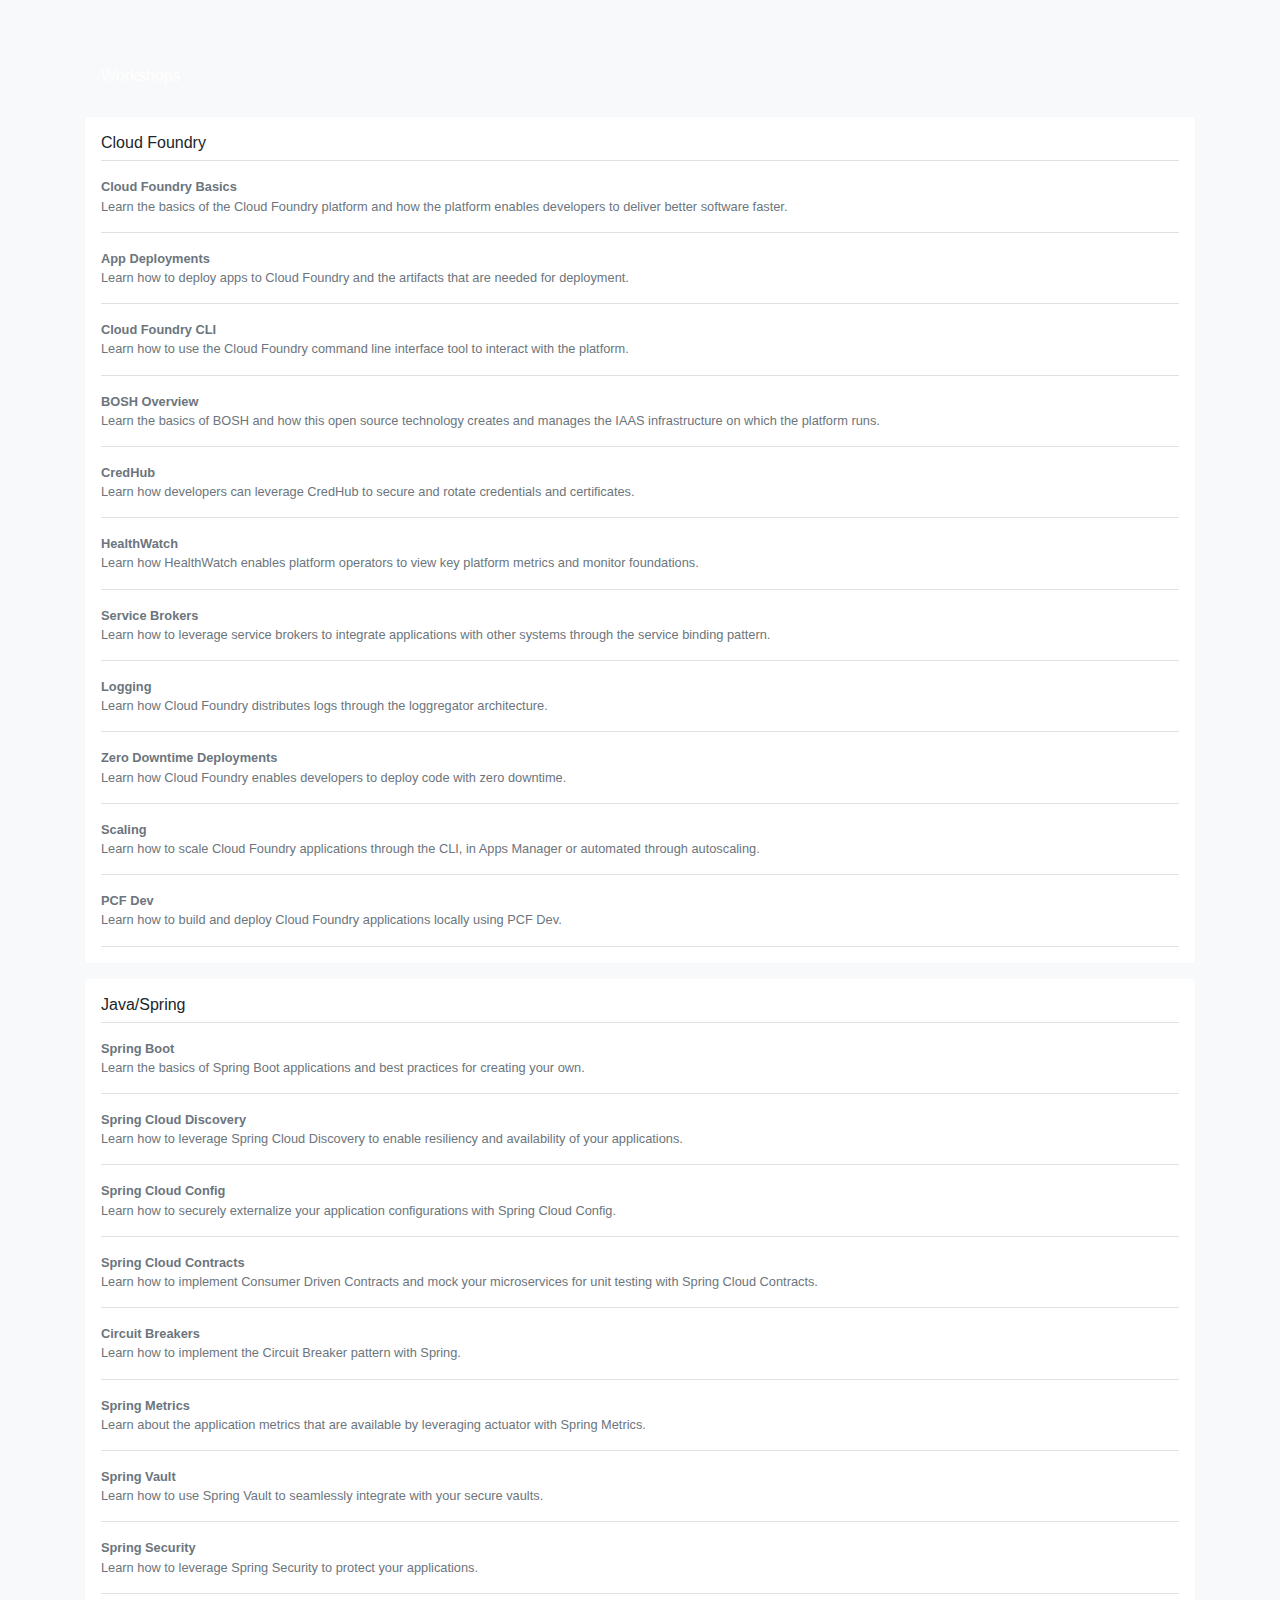
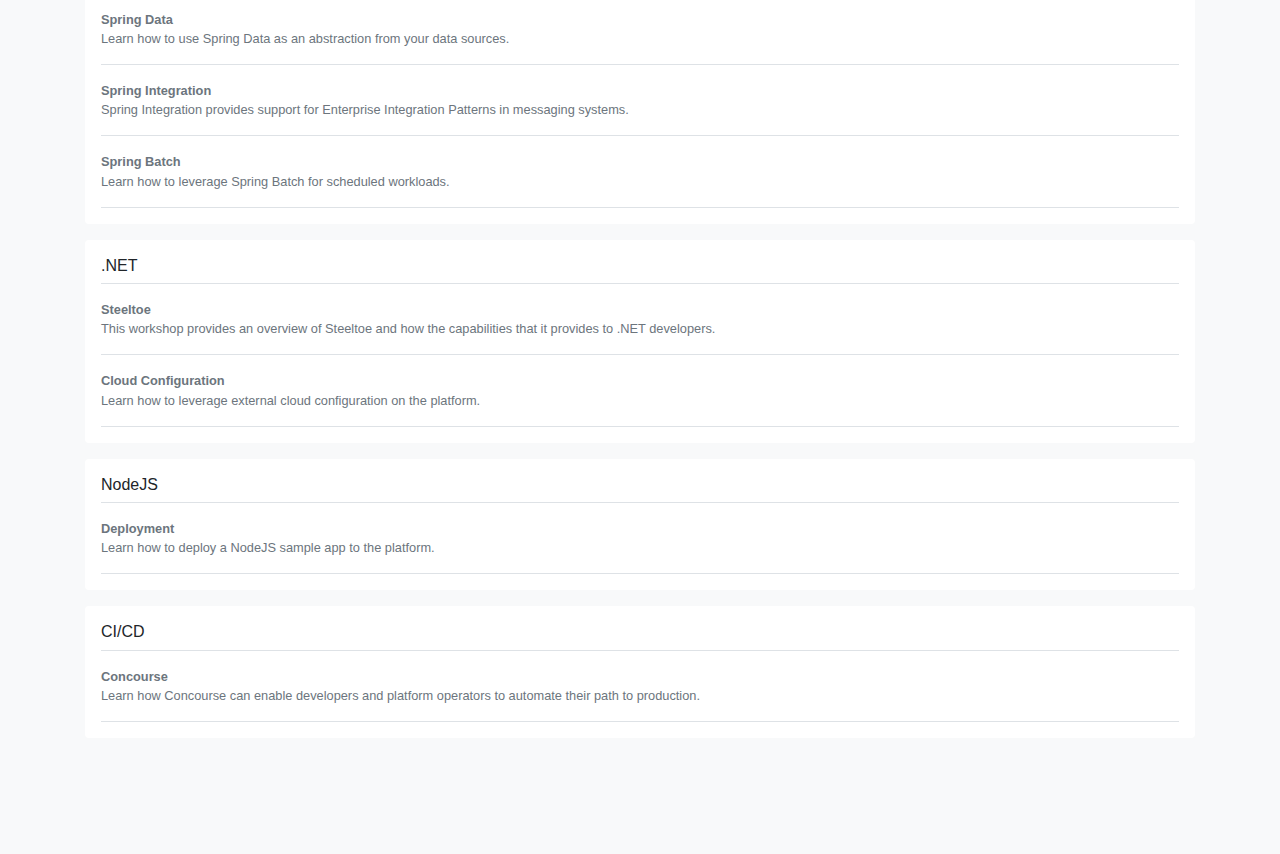
==== src/main/resources/templates/workshops/index.html @ 58665f30 "Various updates to the code and content" ====
<!DOCTYPE html>
<html xmlns:th="http://www.thymeleaf.org" lang="en">

<head>
<meta charset="utf-8" />
<meta name="viewport" content="width=device-width, initial-scale=1, shrink-to-fit=no" />
<link rel="stylesheet" href="https://maxcdn.bootstrapcdn.com/bootstrap/4.0.0-beta.3/css/bootstrap.min.css" />
<link href="../static/css/style.css" th:href="@{/css/style.css}" rel="stylesheet" />

<title>Cloud Ready - Workshops</title>
</head>

<body class="bg-light">
	<div th:replace="fragments/header :: header">&nbsp;</div>
	
	<div class="mx-auto" style="height:10px"></div>

	<div class="container">
	
		<div class="d-flex align-items-center p-3 my-3 text-white-50 bg-pivoteal rounded box-shadow">
        	<div class="lh-100">
          		<h6 class="mb-0 text-white lh-100">Workshops</h6>
          		<small></small>
        	</div>
      	</div>
      	
      	<div class="my-3 p-3 bg-white rounded box-shadow">
        	<h6 class="border-bottom border-gray pb-2 mb-0">Cloud Foundry</h6>
        	<div class="media text-muted pt-3">
          		<p class="media-body pb-3 mb-0 small lh-125 border-bottom border-gray">
            		<strong class="d-block text-gray-dark"><a th:href="@{~/workshops/cloud-foundry/basics}">Cloud Foundry Basics</a></strong>
            		Learn the basics of the Cloud Foundry platform and how the platform enables developers to deliver better software faster.
          		</p>
        	</div>
        	<div class="media text-muted pt-3">
          		<p class="media-body pb-3 mb-0 small lh-125 border-bottom border-gray">
            		<strong class="d-block text-gray-dark"><a th:href="@{~/workshops/cloud-foundry/app-deployments}">App Deployments</a></strong>
            		Learn how to deploy apps to Cloud Foundry and the artifacts that are needed for deployment.
          		</p>
        	</div>
        	<div class="media text-muted pt-3">
          		<p class="media-body pb-3 mb-0 small lh-125 border-bottom border-gray">
            		<strong class="d-block text-gray-dark"><a th:href="@{~/workshops/cloud-foundry/cli}">Cloud Foundry CLI</a></strong>
            		Learn how to use the Cloud Foundry command line interface tool to interact with the platform.
          		</p>
        	</div>
        	<div class="media text-muted pt-3">
          		<p class="media-body pb-3 mb-0 small lh-125 border-bottom border-gray">
            		<strong class="d-block text-gray-dark"><a th:href="@{~/workshops/cloud-foundry/bosh-overview}">BOSH Overview</a></strong>
            		Learn the basics of BOSH and how this open source technology creates and manages the IAAS infrastructure on which the platform runs.
          		</p>
        	</div>
        	<div class="media text-muted pt-3">
          		<p class="media-body pb-3 mb-0 small lh-125 border-bottom border-gray">
            		<strong class="d-block text-gray-dark"><a th:href="@{~/workshops/cloud-foundry/credhub}">CredHub</a></strong>
            		Learn how developers can leverage CredHub to secure and rotate credentials and certificates.
          		</p>
        	</div>
        	<div class="media text-muted pt-3">
          		<p class="media-body pb-3 mb-0 small lh-125 border-bottom border-gray">
            		<strong class="d-block text-gray-dark"><a th:href="@{~/workshops/cloud-foundry/healthwatch}">HealthWatch</a></strong>
            		Learn how HealthWatch enables platform operators to view key platform metrics and monitor foundations.
          		</p>
        	</div>
        	<div class="media text-muted pt-3">
          		<p class="media-body pb-3 mb-0 small lh-125 border-bottom border-gray">
            		<strong class="d-block text-gray-dark"><a th:href="@{~/workshops/cloud-foundry/service-brokers}">Service Brokers</a></strong>
            		Learn how to leverage service brokers to integrate applications with other systems through the service binding pattern.
          		</p>
        	</div>
        	<div class="media text-muted pt-3">
          		<p class="media-body pb-3 mb-0 small lh-125 border-bottom border-gray">
            		<strong class="d-block text-gray-dark"><a th:href="@{~/workshops/cloud-foundry/logging}">Logging</a></strong>
            		Learn how Cloud Foundry distributes logs through the loggregator architecture.
          		</p>
        	</div>  
        	<div class="media text-muted pt-3">
          		<p class="media-body pb-3 mb-0 small lh-125 border-bottom border-gray">
            		<strong class="d-block text-gray-dark"><a th:href="@{~/workshops/cloud-foundry/zero-downtime-deployments}">Zero Downtime Deployments</a></strong>
            		Learn how Cloud Foundry enables developers to deploy code with zero downtime.
          		</p>
        	</div>
        	<div class="media text-muted pt-3">
          		<p class="media-body pb-3 mb-0 small lh-125 border-bottom border-gray">
            		<strong class="d-block text-gray-dark"><a th:href="@{~/workshops/cloud-foundry/scaling}">Scaling</a></strong>
            		Learn how to scale Cloud Foundry applications through the CLI, in Apps Manager or automated through autoscaling.
          		</p>
        	</div>
        	<div class="media text-muted pt-3">
          		<p class="media-body pb-3 mb-0 small lh-125 border-bottom border-gray">
            		<strong class="d-block text-gray-dark"><a th:href="@{~/workshops/cloud-foundry/pcf-dev}">PCF Dev</a></strong>
            		Learn how to build and deploy Cloud Foundry applications locally using PCF Dev.
          		</p>
        	</div>         	     	
      	</div>
      	
      	<div class="my-3 p-3 bg-white rounded box-shadow">
        	<h6 class="border-bottom border-gray pb-2 mb-0">Java/Spring</h6>
        	<div class="media text-muted pt-3">
          		<p class="media-body pb-3 mb-0 small lh-125 border-bottom border-gray">
            		<strong class="d-block text-gray-dark"><a th:href="@{~/workshops/java-spring/spring-boot}">Spring Boot</a></strong>
            		Learn the basics of Spring Boot applications and best practices for creating your own.
          		</p>
        	</div>
        	<div class="media text-muted pt-3">
          		<p class="media-body pb-3 mb-0 small lh-125 border-bottom border-gray">
            		<strong class="d-block text-gray-dark"><a th:href="@{~/workshops/java-spring/spring-cloud-discovery}">Spring Cloud Discovery</a></strong>
            		Learn how to leverage Spring Cloud Discovery to enable resiliency and availability of your applications.
          		</p>
        	</div>
        	<div class="media text-muted pt-3">
          		<p class="media-body pb-3 mb-0 small lh-125 border-bottom border-gray">
            		<strong class="d-block text-gray-dark"><a th:href="@{~/workshops/java-spring/spring-cloud-config}">Spring Cloud Config</a></strong>
            		Learn how to securely externalize your application configurations with Spring Cloud Config.
          		</p>
        	</div>
        	<div class="media text-muted pt-3">
          		<p class="media-body pb-3 mb-0 small lh-125 border-bottom border-gray">
            		<strong class="d-block text-gray-dark"><a th:href="@{~/workshops/java-spring/spring-cloud-contracts}">Spring Cloud Contracts</a></strong>
            		Learn how to implement Consumer Driven Contracts and mock your microservices for unit testing with Spring Cloud Contracts.
          		</p>
        	</div>
        	<div class="media text-muted pt-3">
          		<p class="media-body pb-3 mb-0 small lh-125 border-bottom border-gray">
            		<strong class="d-block text-gray-dark"><a th:href="@{~/workshops/java-spring/circuit-breakers}">Circuit Breakers</a></strong>
            		Learn how to implement the Circuit Breaker pattern with Spring.
          		</p>
        	</div>
        	<div class="media text-muted pt-3">
          		<p class="media-body pb-3 mb-0 small lh-125 border-bottom border-gray">
            		<strong class="d-block text-gray-dark"><a th:href="@{~/workshops/java-spring/spring-metrics}">Spring Metrics</a></strong>
            		Learn about the application metrics that are available by leveraging actuator with Spring Metrics.
          		</p>
        	</div>
        	<div class="media text-muted pt-3">
          		<p class="media-body pb-3 mb-0 small lh-125 border-bottom border-gray">
            		<strong class="d-block text-gray-dark"><a th:href="@{~/workshops/java-spring/spring-vault}">Spring Vault</a></strong>
            		Learn how to use Spring Vault to seamlessly integrate with your secure vaults.
          		</p>
        	</div>
        	<div class="media text-muted pt-3">
          		<p class="media-body pb-3 mb-0 small lh-125 border-bottom border-gray">
            		<strong class="d-block text-gray-dark"><a th:href="@{~/workshops/java-spring/spring-security}">Spring Security</a></strong>
            		Learn how to leverage Spring Security to protect your applications.
          		</p>
        	</div>
        	<div class="media text-muted pt-3">
          		<p class="media-body pb-3 mb-0 small lh-125 border-bottom border-gray">
            		<strong class="d-block text-gray-dark"><a th:href="@{~/workshops/java-spring/spring-data}">Spring Data</a></strong>
            		Learn how to use Spring Data as an abstraction from your data sources.
          		</p>
        	</div>
        	<div class="media text-muted pt-3">
          		<p class="media-body pb-3 mb-0 small lh-125 border-bottom border-gray">
            		<strong class="d-block text-gray-dark"><a th:href="@{~/workshops/java-spring/spring-integration}">Spring Integration</a></strong>
            		Spring Integration provides support for Enterprise Integration Patterns in messaging systems.
          		</p>
        	</div>
        	<div class="media text-muted pt-3">
          		<p class="media-body pb-3 mb-0 small lh-125 border-bottom border-gray">
            		<strong class="d-block text-gray-dark"><a th:href="@{~/workshops/java-spring/spring-batch}">Spring Batch</a></strong>
            		Learn how to leverage Spring Batch for scheduled workloads.
          		</p>
        	</div>
      	</div> 
      	
      	<div class="my-3 p-3 bg-white rounded box-shadow">
        	<h6 class="border-bottom border-gray pb-2 mb-0">.NET</h6>
        	<div class="media text-muted pt-3">
          		<p class="media-body pb-3 mb-0 small lh-125 border-bottom border-gray">
            		<strong class="d-block text-gray-dark"><a th:href="@{~/workshops/dot-net/steeltoe}">Steeltoe</a></strong>
            		This workshop provides an overview of Steeltoe and how the capabilities that it provides to .NET developers.
          		</p>
        	</div>
        	<div class="media text-muted pt-3">
          		<p class="media-body pb-3 mb-0 small lh-125 border-bottom border-gray">
            		<strong class="d-block text-gray-dark"><a th:href="@{~/workshops/dot-net/cloud-configruration}">Cloud Configuration</a></strong>
            		Learn how to leverage external cloud configuration on the platform.
          		</p>
        	</div>
      	</div>

      	<div class="my-3 p-3 bg-white rounded box-shadow">
        	<h6 class="border-bottom border-gray pb-2 mb-0">NodeJS</h6>
        	<div class="media text-muted pt-3">
          		<p class="media-body pb-3 mb-0 small lh-125 border-bottom border-gray">
            		<strong class="d-block text-gray-dark"><a th:href="@{~/workshops/nodejs/deployment}">Deployment</a></strong>
            		Learn how to deploy a NodeJS sample app to the platform.
          		</p>
        	</div>
      	</div>
      	
      	<div class="my-3 p-3 bg-white rounded box-shadow">
        	<h6 class="border-bottom border-gray pb-2 mb-0">CI/CD</h6>
        	<div class="media text-muted pt-3">
          		<p class="media-body pb-3 mb-0 small lh-125 border-bottom border-gray">
            		<strong class="d-block text-gray-dark"><a th:href="@{~/workshops/ci-cd/concourse}">Concourse</a></strong>
            		Learn how Concourse can enable developers and platform operators to automate their path to production.
          		</p>
        	</div>
      	</div>

		<div class="mx-auto" style="height:100px"></div>	
		
	</div>	
	
	<script src="https://code.jquery.com/jquery-3.2.1.slim.min.js"></script>
	<script src="https://cdnjs.cloudflare.com/ajax/libs/popper.js/1.12.9/umd/popper.min.js"></script>
	<script src="https://maxcdn.bootstrapcdn.com/bootstrap/4.0.0-beta.3/js/bootstrap.min.js"></script>
</body>
</html>
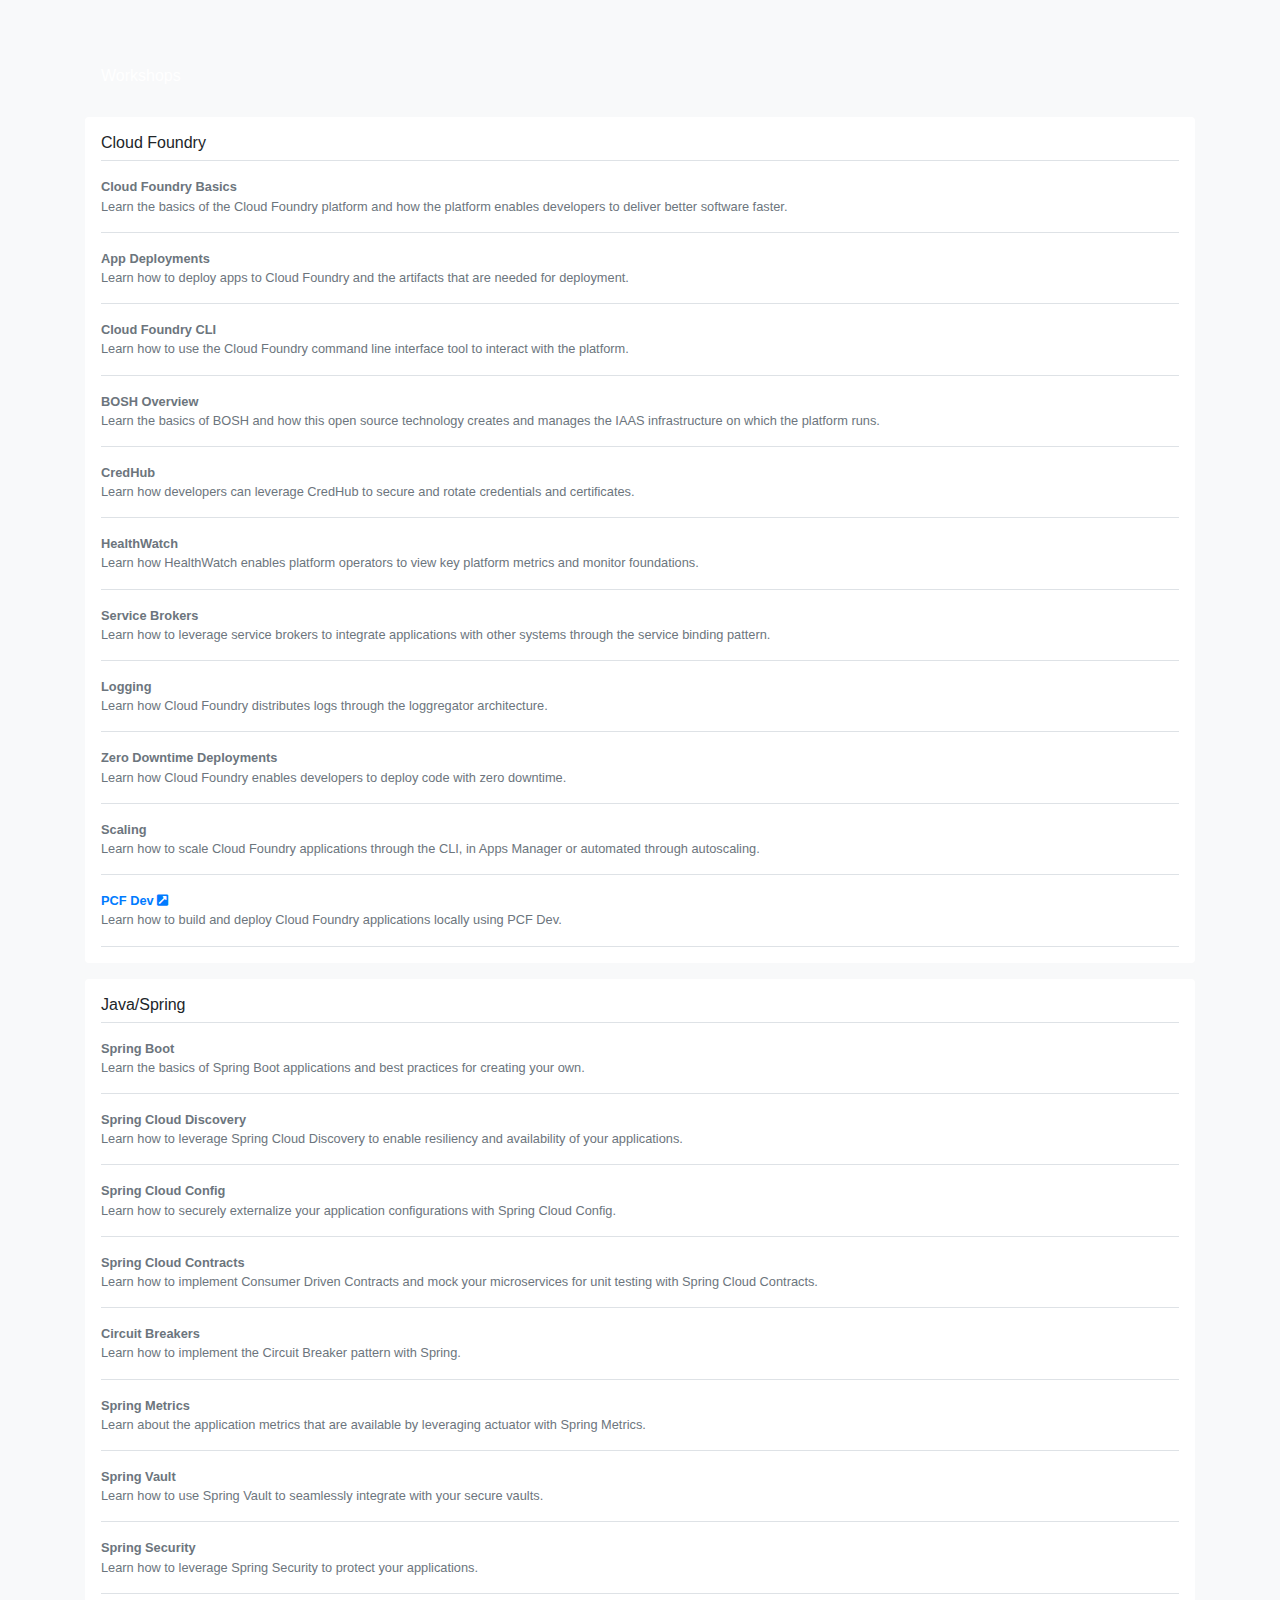
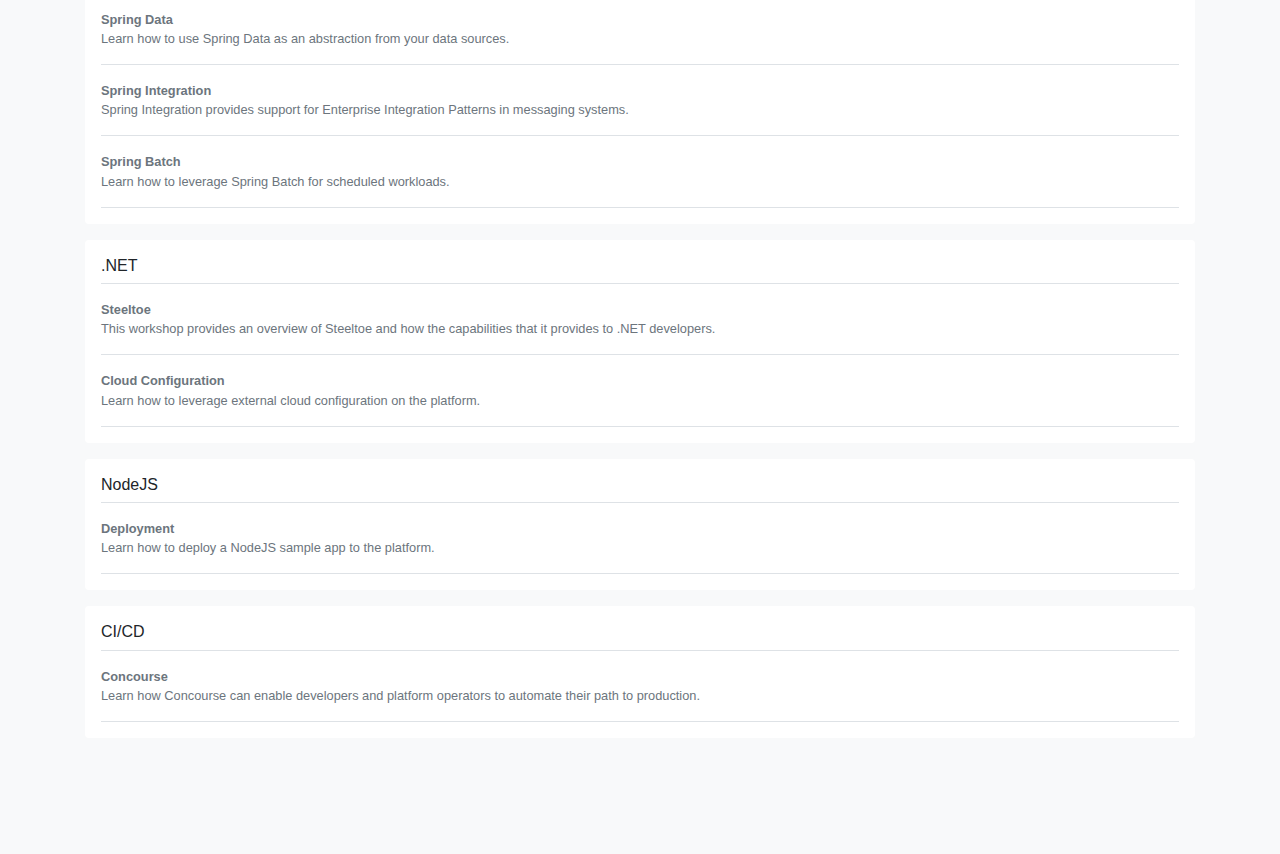
==== commit 125b2733: "Added icon for external links" ====
--- a/src/main/resources/templates/workshops/index.html
+++ b/src/main/resources/templates/workshops/index.html
@@ -6,7 +6,7 @@
 <meta name="viewport" content="width=device-width, initial-scale=1, shrink-to-fit=no" />
 <link rel="stylesheet" href="https://maxcdn.bootstrapcdn.com/bootstrap/4.0.0-beta.3/css/bootstrap.min.css" />
 <link href="../static/css/style.css" th:href="@{/css/style.css}" rel="stylesheet" />
-
+<link rel="stylesheet" href="https://use.fontawesome.com/releases/v5.0.9/css/all.css" />
 <title>Cloud Ready - Workshops</title>
 </head>
 
@@ -88,7 +88,7 @@
         	</div>
         	<div class="media text-muted pt-3">
           		<p class="media-body pb-3 mb-0 small lh-125 border-bottom border-gray">
-            		<strong class="d-block text-gray-dark"><a th:href="@{~/workshops/cloud-foundry/pcf-dev}">PCF Dev</a></strong>
+            		<strong class="d-block text-gray-dark"><a href="https://pivotal.io/pcf-dev" target="_blank">PCF Dev <i class="fas fa-external-link-square-alt"></i></a></strong>
             		Learn how to build and deploy Cloud Foundry applications locally using PCF Dev.
           		</p>
         	</div>         	     	
